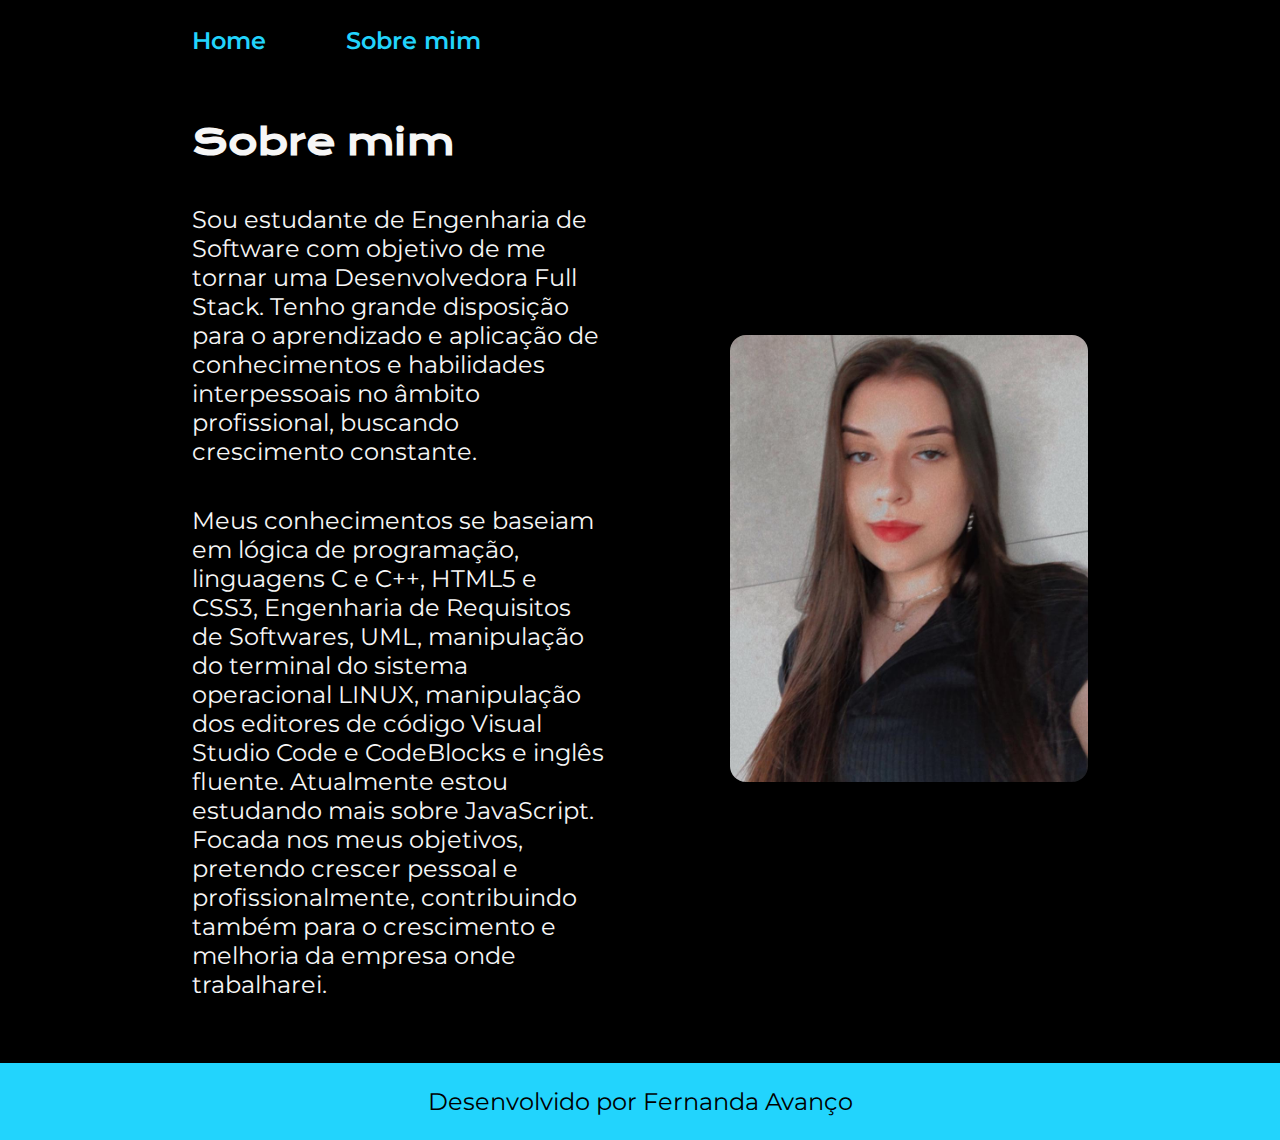
==== about.html @ f7912619 "Add files via upload" ====
<!DOCTYPE html>
<html lang="pt-br">

<head>
    <meta charset="UTF-8">
    <meta http-equiv="X-UA-Compatible" content="IE=edge">
    <meta name="viewport" content="width=device-width, initial-scale=1.0">
    <link rel="stylesheet" href="./styles/style.css">
    <title>Sobre mim</title>
</head>

<body>

    <header class="cabecalho">
        <nav class="cabecalho__menu">
            <a href="index.html" class="cabecalho__menu__link">Home</a>
            <a href="" class="cabecalho__menu__link">Sobre mim</a>
        </nav>
    </header>

    <main class="apresentacao">
        <section class="apresentacao__conteudo">
            <h1 class="apresentacao__conteudo__titulo">Sobre mim</h1>
            <p class="apresentacao__conteudo__biografia">
                Sou estudante de Engenharia de Software com objetivo de me tornar uma Desenvolvedora Full Stack.
                Tenho grande disposição para o aprendizado e aplicação de conhecimentos e habilidades interpessoais no âmbito
                profissional, buscando crescimento constante.</p>
            <p class="apresentacao__conteudo__biografia">
                Meus conhecimentos se baseiam em lógica de programação, linguagens C e C++, HTML5 e CSS3, Engenharia de Requisitos de Softwares, UML, manipulação do terminal do sistema operacional LINUX, manipulação dos editores de código Visual Studio Code e CodeBlocks e inglês fluente. Atualmente estou estudando mais sobre JavaScript.
                Focada nos meus objetivos, pretendo crescer pessoal e profissionalmente, contribuindo também para o crescimento e melhoria da empresa onde trabalharei.
            </p>
        </section>
        <img class="apresentacao__foto-dev" src="./assets/fernanda.jpeg" alt="Imagem Fernanda">
    </main>

    <footer class="rodape">
        <p class="rodape__texto">Desenvolvido por Fernanda Avanço</p>
    </footer>

</body>

</html>
---- styles/style.css ----
@import url('https://fonts.googleapis.com/css2?family=Krona+One&family=Montserrat:wght@400;600&display=swap');

:root {
    --cor-primaria: #000000;
    --cor-secundaria: #F6F6F6;
    --cor-terciaria: #22D4FD;
    --cor-hover: #272727;

    --fonte-primaria: 'Krona One', sans-serif;
    --fonte-secundaria: 'Montserrat', sans-serif;
}

*{
    margin : 0;
    padding :0;
}

body {
    background-color: var(--cor-primaria);
    box-sizing: border-box;
    color: var(--cor-secundaria);
}

.cabecalho{
    padding : 2% 0% 0% 15%
}

.cabecalho__menu{
    display: flex;
    gap: 80px;
}

.cabecalho__menu__link{
    color : var(--cor-terciaria);
    text-decoration: none;
    font-family: var(--fonte-secundaria);
    font-size: 1.5rem;
    font-weight: 600;
}

.apresentacao {
    display: flex;
    padding: 5% 15%;
    align-items: center;
    justify-content: space-between;
    gap : 5.125rem;
}

.apresentacao__conteudo {
    display : flex;
    flex-direction: column;
    gap : 40px;
    width: 46%;
}

.apresentacao__conteudo__titulo {
    font-size: 2.25rem;
    font-family: var(--fonte-primaria);
}

.titulo__destacado {
    color: var(--cor-terciaria);
}

.apresentacao__conteudo__biografia {
    font-size: 1.5rem;
    font-family: var(--fonte-secundaria);
}

.apresentacao__links {
    display: flex;
    flex-direction: column;
    justify-content: space-between;
    gap: 32px;
    align-items: center;
}

.apresentacao__links__texto{
    font-family: var(--fonte-primaria);
    font-size: 1.5rem;
    font-weight: 400;
}

.apresentacao__links__navegacao {
    color : var(--cor-secundaria);
    border-radius: 8px;
    width : 68%;
    text-decoration: none;
    font-size: 1.5rem;
    font-family: var(--fonte-secundaria);
    text-align: center;
    font-weight: 600;
    padding: 21.5px 0;
    border: 2px solid var(--cor-terciaria);
    display: flex;
    justify-content: center;
    gap: 16px;
}

.apresentacao__links__navegacao:hover{
    background-color: var(--cor-hover)
}

.apresentacao__foto-dev {
    width: 40%;
    border-radius: 1rem;
}

.rodape {
    background-color: var(--cor-terciaria);
    color: var(--cor-primaria);
    font-family: var(--fonte-secundaria);
    font-size: 1.5rem;
    font-weight: 400;
    text-align: center;
}

.rodape__texto {
    padding : 24px;
    font-family: var(--fonte-secundaria);
    font-weight: 400px;
}

@media (max-width : 1200px){

    .cabecalho {
        padding : 10% 0;
    }

    .cabecalho__menu {
        padding : 0;
        justify-content: center;
    }
    
    .apresentacao {
        flex-direction: column-reverse;
    }

    .apresentacao__conteudo{
        width: auto;
    }

    .apresentacao__foto-dev {
        max-width: 50%;
        height: auto;
    }
}
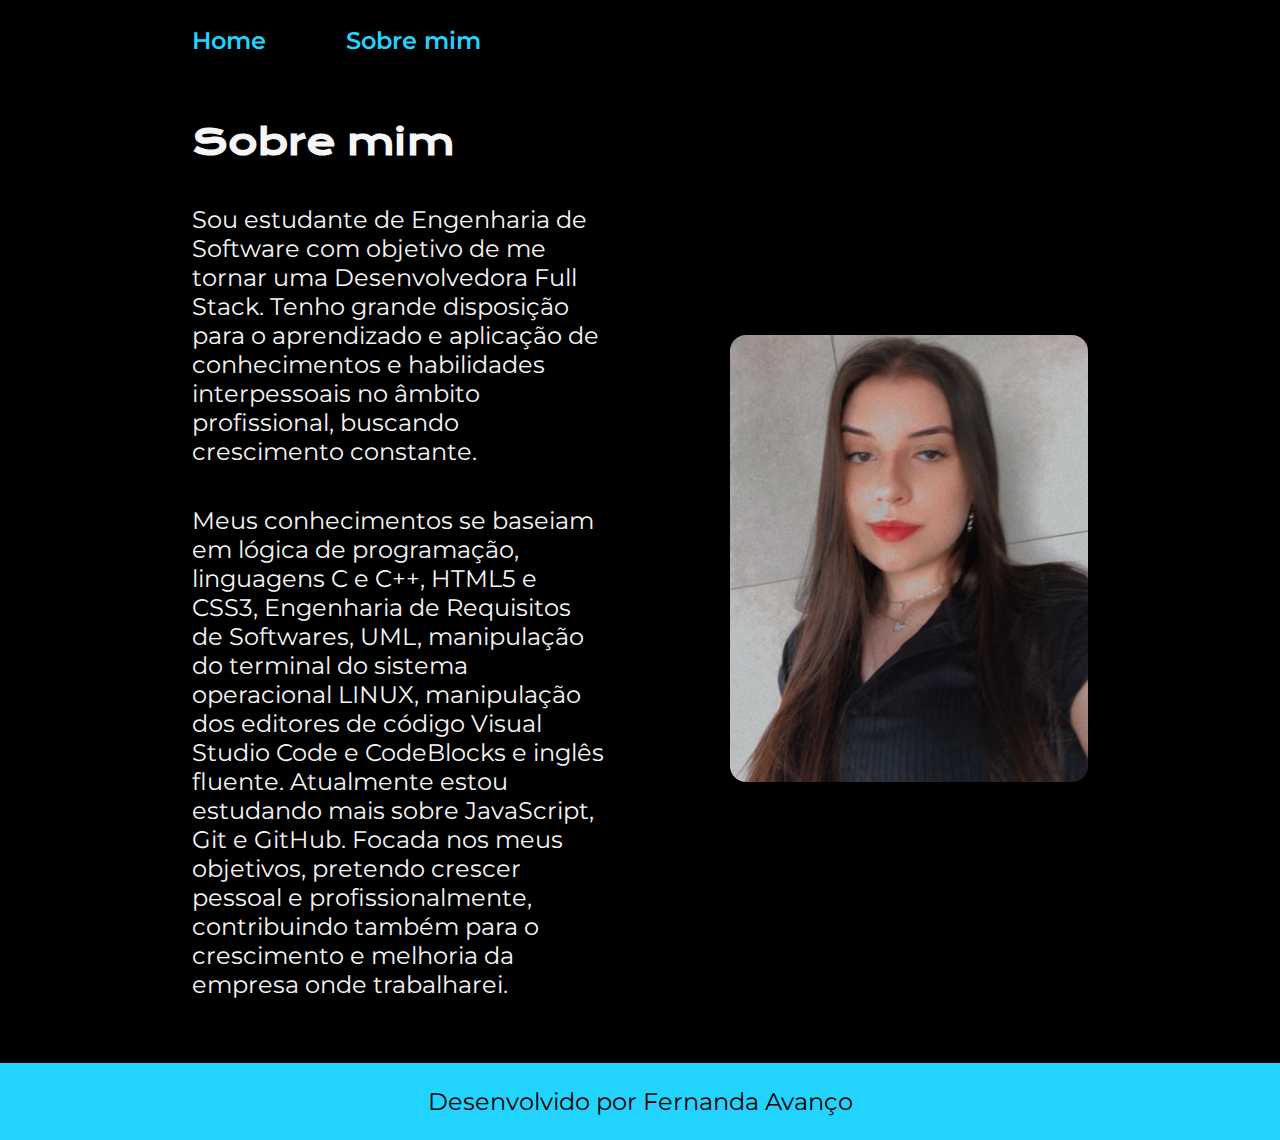
==== commit 250114fb: "Alterando o arquivo about, adicionando conhecimentos" ====
--- a/about.html
+++ b/about.html
@@ -26,7 +26,7 @@
                 Tenho grande disposição para o aprendizado e aplicação de conhecimentos e habilidades interpessoais no âmbito
                 profissional, buscando crescimento constante.</p>
             <p class="apresentacao__conteudo__biografia">
-                Meus conhecimentos se baseiam em lógica de programação, linguagens C e C++, HTML5 e CSS3, Engenharia de Requisitos de Softwares, UML, manipulação do terminal do sistema operacional LINUX, manipulação dos editores de código Visual Studio Code e CodeBlocks e inglês fluente. Atualmente estou estudando mais sobre JavaScript.
+                Meus conhecimentos se baseiam em lógica de programação, linguagens C e C++, HTML5 e CSS3, Engenharia de Requisitos de Softwares, UML, manipulação do terminal do sistema operacional LINUX, manipulação dos editores de código Visual Studio Code e CodeBlocks e inglês fluente. Atualmente estou estudando mais sobre JavaScript, Git e GitHub.
                 Focada nos meus objetivos, pretendo crescer pessoal e profissionalmente, contribuindo também para o crescimento e melhoria da empresa onde trabalharei.
             </p>
         </section>
@@ -39,4 +39,4 @@
 
 </body>
 
-</html>+</html>
--- a/styles/style.css
+++ b/styles/style.css
@@ -141,7 +141,7 @@
     }
 
     .apresentacao__foto-dev {
-        max-width: 50%;
-        height: auto;
+        width: 200px;
+        height: 260px;
     }
 }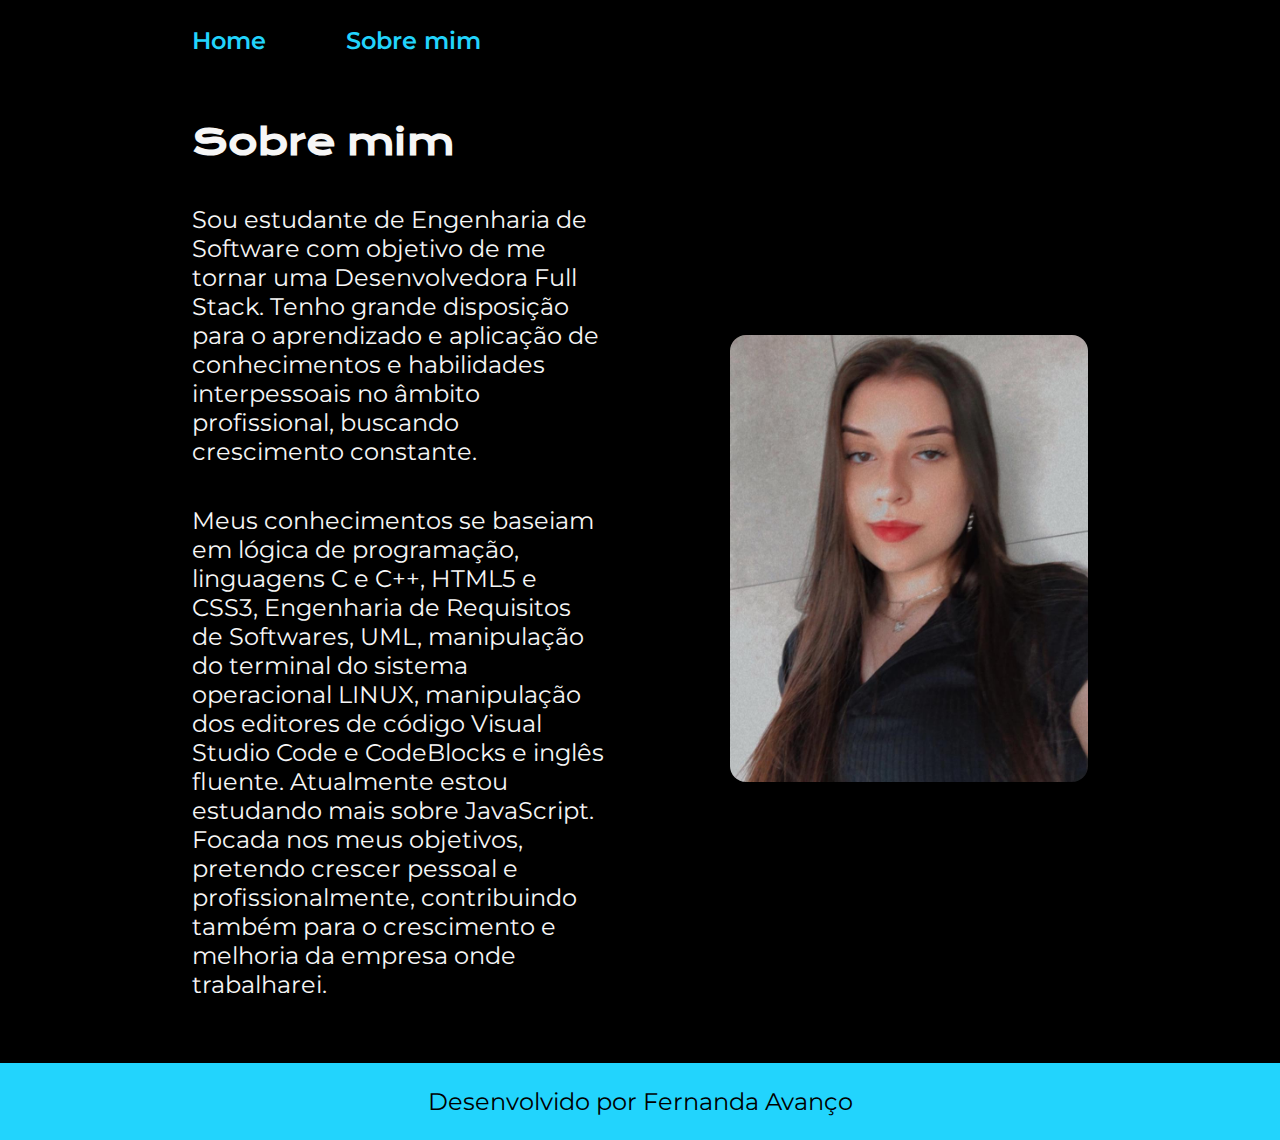
==== commit bfe3296a: "Retornando a versão anterior" ====
--- a/about.html
+++ b/about.html
@@ -26,7 +26,7 @@
                 Tenho grande disposição para o aprendizado e aplicação de conhecimentos e habilidades interpessoais no âmbito
                 profissional, buscando crescimento constante.</p>
             <p class="apresentacao__conteudo__biografia">
-                Meus conhecimentos se baseiam em lógica de programação, linguagens C e C++, HTML5 e CSS3, Engenharia de Requisitos de Softwares, UML, manipulação do terminal do sistema operacional LINUX, manipulação dos editores de código Visual Studio Code e CodeBlocks e inglês fluente. Atualmente estou estudando mais sobre JavaScript, Git e GitHub.
+                Meus conhecimentos se baseiam em lógica de programação, linguagens C e C++, HTML5 e CSS3, Engenharia de Requisitos de Softwares, UML, manipulação do terminal do sistema operacional LINUX, manipulação dos editores de código Visual Studio Code e CodeBlocks e inglês fluente. Atualmente estou estudando mais sobre JavaScript.
                 Focada nos meus objetivos, pretendo crescer pessoal e profissionalmente, contribuindo também para o crescimento e melhoria da empresa onde trabalharei.
             </p>
         </section>
@@ -39,4 +39,4 @@
 
 </body>
 
-</html>
+</html>